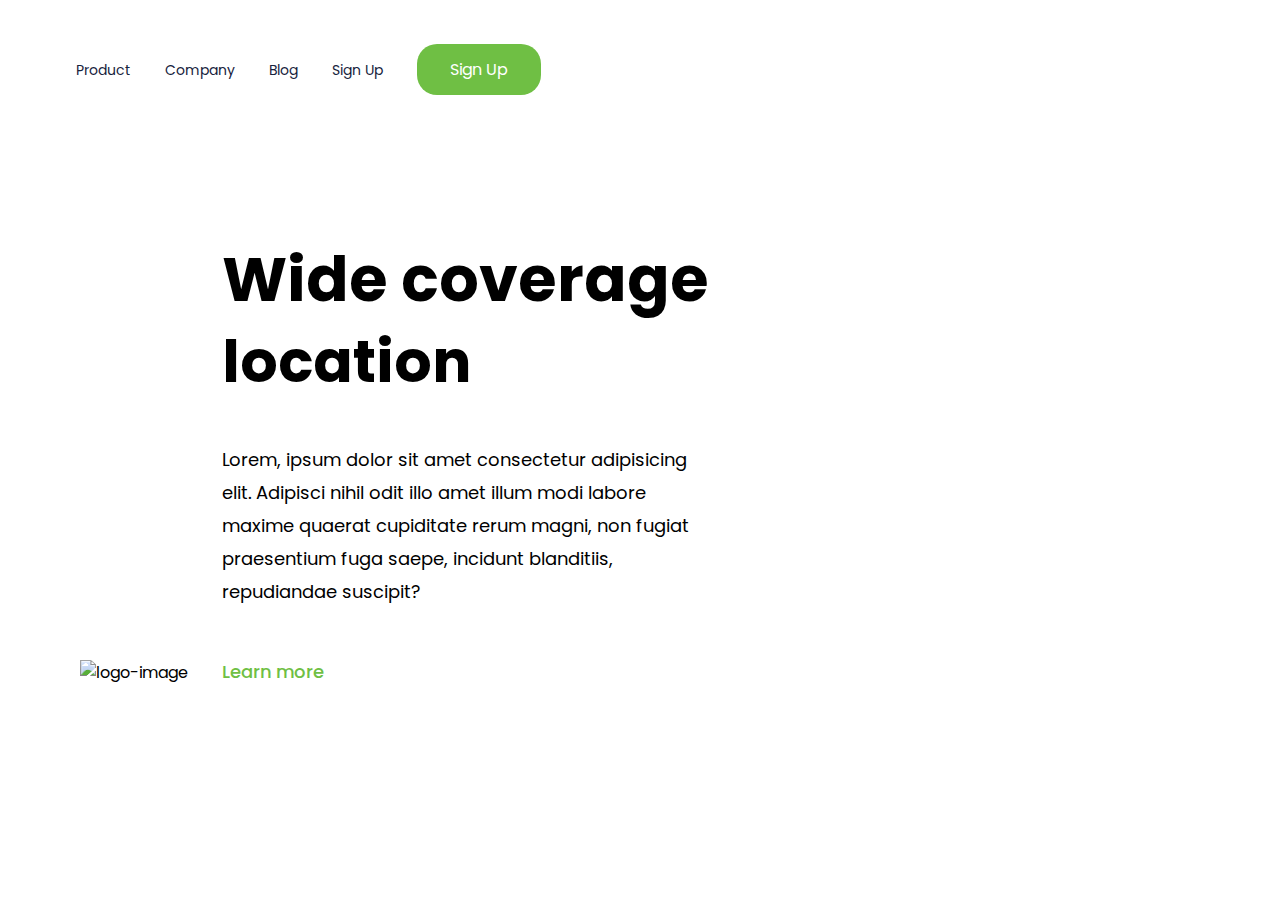
==== index.html @ f1dfdb34 "alteracao do meu index.html e styles.css" ====
<!DOCTYPE html>
<html lang="pt-br">
  <head>
    <meta charset="UTF-8" />
    <meta name="viewport" content="width=device-width, initial-scale=1.0" />
    <link rel="stylesheet" href="styles.css">
    <link rel="preconnect" href="https://fonts.googleapis.com">
    <link rel="preconnect" href="https://fonts.gstatic.com" crossorigin>
    <link href="https://fonts.googleapis.com/css2?family=Poppins:wght@400;500;700&display=swap" rel="stylesheet">
    
    <title>Wide atualizacao do tema -css </title>
  </head>
  <body>
    <header>

     <a class="link-header">Product</a>
     <a class="link-header">Company</a>
     <a class="link-header">Blog</a>
     <a class="link-header">Sign Up</a>
     
      <button class="button-header">Sign Up</button>
    </header>

    <main>
    <img src="img/img-wide.png" alt="logo-image" class="img-logo">

<section>
  <div id="h1-section">
    <h1>Wide coverage</h1>
    <h2>location</h2>
    <p>Lorem, ipsum dolor sit amet consectetur adipisicing elit. Adipisci nihil odit illo amet illum modi labore maxime quaerat cupiditate rerum magni, non fugiat praesentium fuga saepe, incidunt blanditiis, repudiandae suscipit?</p>
  </div>
 <footer>Learn more </footer>
  </section>
  
</main>
    
  </body>
</html>
---- styles.css ----
* {
     font-family: "Poppins", sans-serif;
     margin: 0;
     padding: 0;
     box-sizing: border-box;
   }
   
   
   
   
   header {
     margin: 44px 0 144px 76px;
     cursor: pointer;
   }
   
   
   
   .button-header {
     width: 124px;
     height: 51px;
     background: #6FBF44;
     border-radius: 20px;
     font-size: 16px;
     font-weight: 500px;
     line-height: 24px;
     border: none;
     cursor: pointer;
     color:#ffffff;
   }
   
   .link-header {
     font-weight: 400px;
     font-size: 14px;
     line-height: 21px;
     color: #17233d;
     margin-right: 30px;
   }
   
   .img-logo {
     width: 595.18px;
     height: 500px;
     margin-left: 80px;
   }
   
   
   
   section{
        display: inline-block;
        margin-bottom: 80px;
        
   }
   
   h1{
        
        font-size: 62px;
        font-weight: 700;
        line-height: 82px;
        
       
          
   }
   h2{
        
   font-size: 58px;
   font-weight: 700px;
   line-height: 82px;
   
       
   
   
   }
   p{
        
   font-size: 18px;
   font-weight: 400;
   line-height: 33px;
   margin-top: 40px;
   Width:493px
   
   
   }
   #h1-section{
        margin-left:30px;
   }
   footer{
   font-size: 18px;
   font-weight: 500;
   line-height: 27px;
   color: #6FBF44;
   width: 112px;
   height: 27px;
   margin-left: 30px;
   margin-top: 50px;
   cursor: pointer;
   
   
   
   
   }
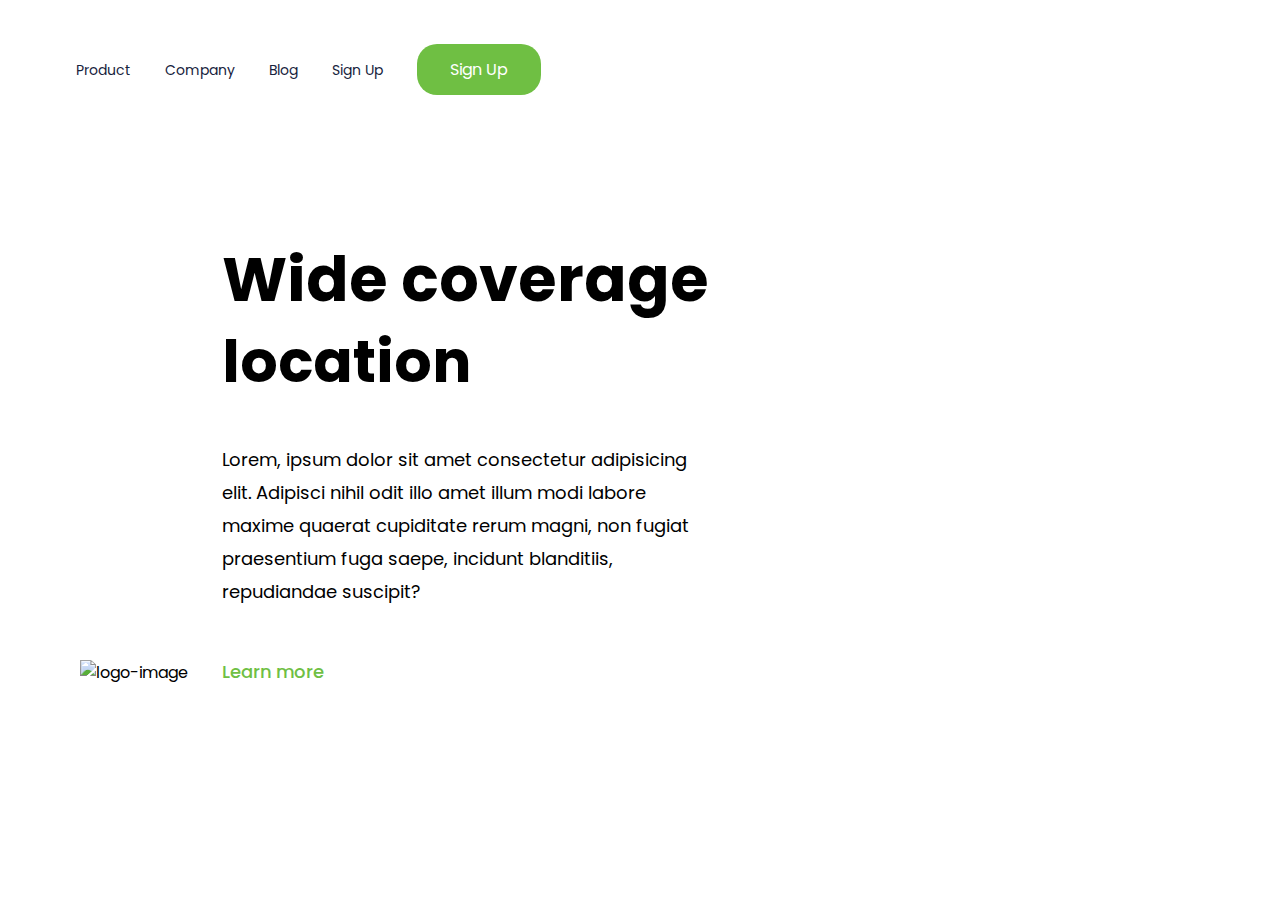
==== commit 60c06d23: "meu primeiro projeto git" ====
--- a/index.html
+++ b/index.html
@@ -9,7 +9,7 @@
     <link rel="preconnect" href="https://fonts.gstatic.com" crossorigin>
     <link href="https://fonts.googleapis.com/css2?family=Poppins:wght@400;500;700&display=swap" rel="stylesheet">
     
-    <title>Wide atualizacao do tema -css </title>
+    <title>Wide primeiro-projeto-git </title>
   </head>
   <body>
     <header>
--- a/styles.css
+++ b/styles.css
@@ -18,7 +18,7 @@
    .button-header {
      width: 124px;
      height: 51px;
-     background: #6FBF44;
+     background: #6FBF43;
      border-radius: 20px;
      font-size: 16px;
      font-weight: 500px;
